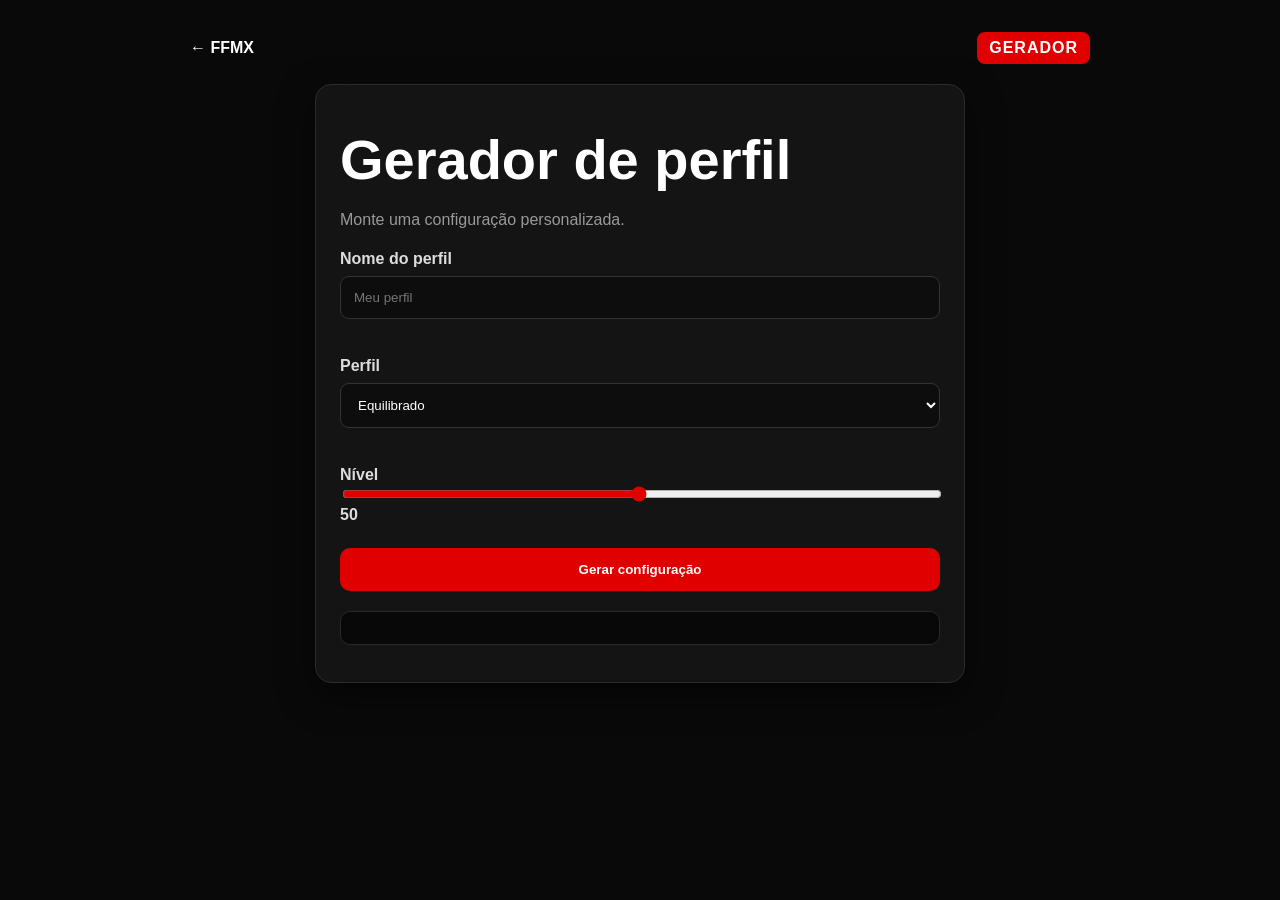
==== gerador/index.html @ 0dceda7e "Adicionar gerador FFMX" ====
<!DOCTYPE html><html lang="pt-BR"><head><meta charset="UTF-8"><meta name="viewport" content="width=device-width,initial-scale=1.0"><title>Gerador FFMX</title><link rel="stylesheet" href="../css/style.css"></head><body><main class="container"><header class="topbar"><a href="../index.html">← FFMX</a><span class="badge">GERADOR</span></header><section class="panel"><h1>Gerador de perfil</h1><p class="muted">Monte uma configuração personalizada.</p><label>Nome do perfil<input id="nome" type="text" placeholder="Meu perfil"></label><label>Perfil<select id="perfil"><option>Equilibrado</option><option>Desempenho</option><option>Personalizado</option></select></label><label>Nível<input id="nivel" type="range" min="1" max="100" value="50"><output id="valor">50</output></label><button id="gerar" class="btn">Gerar configuração</button><pre id="resultado" class="result"></pre></section></main><script>const n=document.getElementById("nivel"),v=document.getElementById("valor");n.oninput=()=>v.textContent=n.value;document.getElementById("gerar").onclick=()=>{const nome=document.getElementById("nome").value.trim()||"Meu perfil",p=document.getElementById("perfil").value;document.getElementById("resultado").textContent=`FFMX - CONFIGURAÇÃO\nNome: ${nome}\nPerfil: ${p}\nNível: ${n.value}\n\nConfiguração gerada com sucesso.`};</script></body></html>
---- css/style.css ----
*{box-sizing:border-box}body{margin:0;background:#090909;color:#fff;font-family:Arial,sans-serif;min-height:100vh}.container{width:min(900px,92%);margin:auto;padding:32px 0 60px}.hero{text-align:center;padding:50px 0 30px}.badge{display:inline-block;background:#e00000;color:#fff;font-weight:800;padding:7px 12px;border-radius:8px;letter-spacing:1px}h1{font-size:clamp(32px,7vw,56px);margin:18px 0 10px}h2{margin-top:0}p{color:#cfcfcf;line-height:1.5}.cards{display:grid;grid-template-columns:repeat(auto-fit,minmax(240px,1fr));gap:18px}.card,.panel{background:#141414;border:1px solid #2b2b2b;border-radius:16px;padding:24px;box-shadow:0 12px 35px #0008}.card{color:#fff;text-decoration:none;transition:.2s}.card:hover{border-color:#e00000;transform:translateY(-3px)}.card span{color:#ff3030;font-weight:700}.topbar{display:flex;justify-content:space-between;align-items:center;margin-bottom:20px}.topbar a{color:#fff;text-decoration:none;font-weight:700}.panel{max-width:650px;margin:auto}.muted{color:#999}.setting{display:flex;justify-content:space-between;align-items:center;gap:15px;padding:18px 0;border-bottom:1px solid #292929}.setting span{display:flex;flex-direction:column;gap:5px}small{color:#999}input[type=text],select{width:100%;margin:8px 0 20px;background:#0d0d0d;color:#fff;border:1px solid #333;border-radius:9px;padding:13px}input[type=range]{width:100%;accent-color:#e00000}label{display:block;margin-top:18px;color:#ddd;font-weight:700}.btn{margin-top:24px;width:100%;padding:14px;border:0;border-radius:10px;background:#e00000;color:#fff;font-weight:800;cursor:pointer}.btn:hover{background:#ff1717}.status{color:#ff4040;font-weight:700}.result{margin-top:20px;background:#080808;border:1px solid #292929;border-radius:10px;padding:16px;white-space:pre-wrap;color:#ddd}
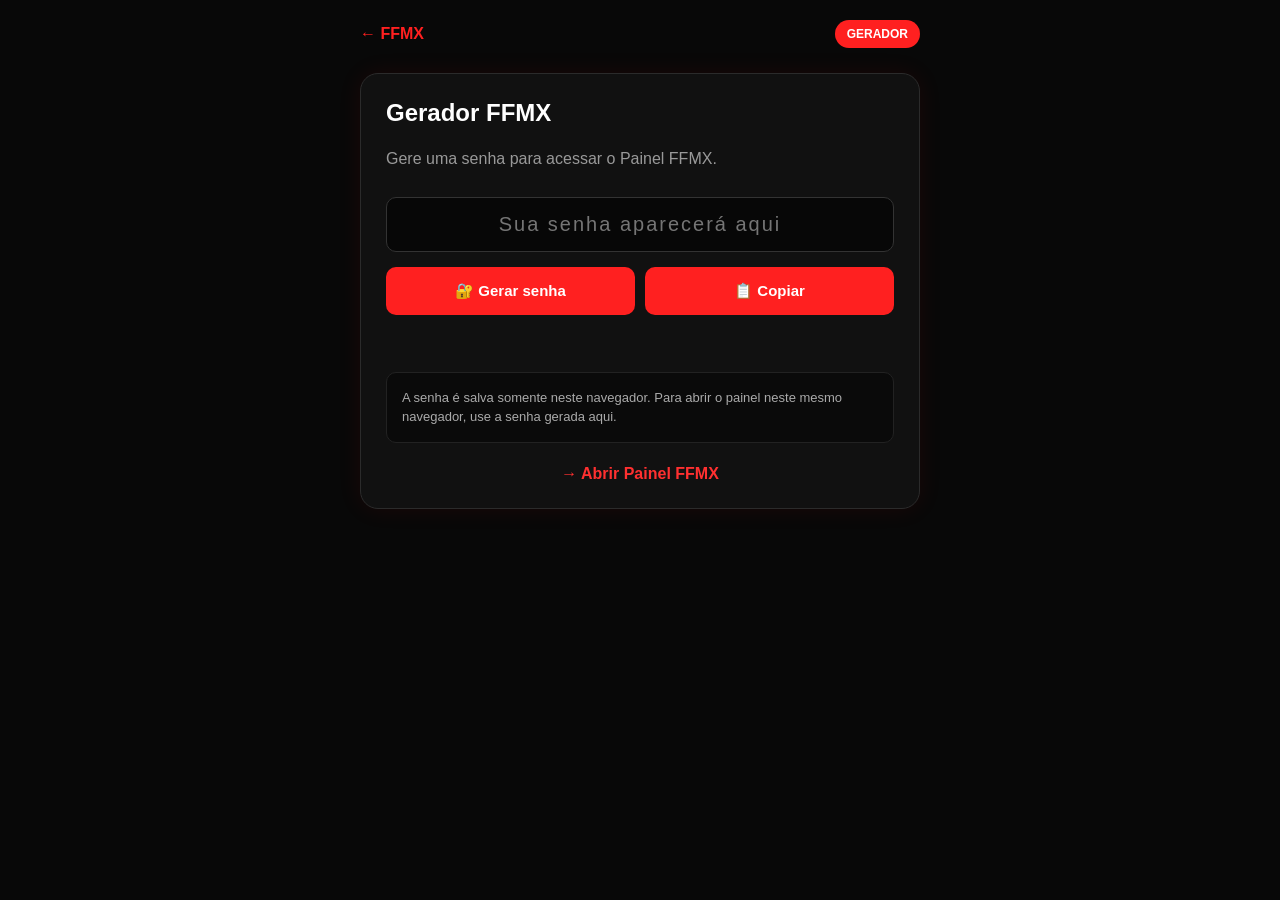
==== commit a007dada: "Atualiza Gerador FFMX com geração de senha" ====
--- a/gerador/index.html
+++ b/gerador/index.html
@@ -1 +1,16 @@
-<!DOCTYPE html><html lang="pt-BR"><head><meta charset="UTF-8"><meta name="viewport" content="width=device-width,initial-scale=1.0"><title>Gerador FFMX</title><link rel="stylesheet" href="../css/style.css"></head><body><main class="container"><header class="topbar"><a href="../index.html">← FFMX</a><span class="badge">GERADOR</span></header><section class="panel"><h1>Gerador de perfil</h1><p class="muted">Monte uma configuração personalizada.</p><label>Nome do perfil<input id="nome" type="text" placeholder="Meu perfil"></label><label>Perfil<select id="perfil"><option>Equilibrado</option><option>Desempenho</option><option>Personalizado</option></select></label><label>Nível<input id="nivel" type="range" min="1" max="100" value="50"><output id="valor">50</output></label><button id="gerar" class="btn">Gerar configuração</button><pre id="resultado" class="result"></pre></section></main><script>const n=document.getElementById("nivel"),v=document.getElementById("valor");n.oninput=()=>v.textContent=n.value;document.getElementById("gerar").onclick=()=>{const nome=document.getElementById("nome").value.trim()||"Meu perfil",p=document.getElementById("perfil").value;document.getElementById("resultado").textContent=`FFMX - CONFIGURAÇÃO\nNome: ${nome}\nPerfil: ${p}\nNível: ${n.value}\n\nConfiguração gerada com sucesso.`};</script></body></html>+<!DOCTYPE html>
+<html lang="pt-BR">
+<head>
+<meta charset="UTF-8">
+<meta name="viewport" content="width=device-width, initial-scale=1.0">
+<title>Gerador FFMX</title>
+<style>
+*{box-sizing:border-box}body{margin:0;min-height:100vh;background:#080808;color:#fff;font-family:Arial,sans-serif}.container{width:100%;max-width:600px;margin:auto;padding:20px}.topbar{display:flex;justify-content:space-between;align-items:center;margin-bottom:25px}.topbar a{color:#ff2020;text-decoration:none;font-weight:bold}.badge{background:#ff2020;color:#fff;padding:7px 12px;border-radius:20px;font-size:12px;font-weight:bold}.panel{background:#111;border:1px solid #2b2b2b;border-radius:18px;padding:25px;box-shadow:0 0 25px rgba(255,0,0,.08)}h1{margin-top:0}.muted{color:#999;line-height:1.5}.input{width:100%;padding:15px;margin-top:10px;border-radius:10px;border:1px solid #333;background:#070707;color:#fff;outline:none}.password{text-align:center;font-size:20px;letter-spacing:2px}.row{display:flex;gap:10px}.row .btn{flex:1}.btn{width:100%;border:0;border-radius:10px;padding:15px;margin-top:15px;background:#ff2020;color:#fff;font-size:15px;font-weight:bold;cursor:pointer}.btn:hover{background:#d90000}.status{min-height:22px;margin-top:15px;color:#ff5555}.success{color:#55e27a}.link{display:block;margin-top:22px;text-align:center;color:#ff3030;text-decoration:none;font-weight:bold}.info{margin-top:20px;padding:15px;border-radius:10px;background:#0a0a0a;border:1px solid #222;color:#aaa;font-size:13px;line-height:1.5}@media(max-width:480px){.row{flex-direction:column;gap:0}}
+</style>
+</head>
+<body><main class="container"><header class="topbar"><a href="../index.html">← FFMX</a><span class="badge">GERADOR</span></header><section class="panel"><h1>Gerador FFMX</h1><p class="muted">Gere uma senha para acessar o Painel FFMX.</p><input class="input password" id="senha" type="text" readonly placeholder="Sua senha aparecerá aqui"><div class="row"><button class="btn" id="gerar">🔐 Gerar senha</button><button class="btn" id="copiar">📋 Copiar</button></div><p id="status" class="status"></p><div class="info">A senha é salva somente neste navegador. Para abrir o painel neste mesmo navegador, use a senha gerada aqui.</div><a class="link" href="../painel/index.html">→ Abrir Painel FFMX</a></section></main>
+<script>
+function gerarSenha(tamanho=12){const caracteres="ABCDEFGHJKLMNPQRSTUVWXYZabcdefghijkmnopqrstuvwxyz23456789!@#$%";let senha="";const valores=new Uint32Array(tamanho);crypto.getRandomValues(valores);for(let i=0;i<tamanho;i++)senha+=caracteres[valores[i]%caracteres.length];return senha}
+document.getElementById("gerar").addEventListener("click",function(){const senha=gerarSenha(12);document.getElementById("senha").value=senha;localStorage.setItem("ffmxSenha",senha);const status=document.getElementById("status");status.textContent="Senha gerada e salva neste navegador.";status.className="status success"});
+document.getElementById("copiar").addEventListener("click",async function(){const campo=document.getElementById("senha"),senha=campo.value,status=document.getElementById("status");if(!senha){status.textContent="Gere uma senha primeiro.";status.className="status";return}try{await navigator.clipboard.writeText(senha)}catch(e){campo.select();document.execCommand("copy")}status.textContent="Senha copiada!";status.className="status success"});
+</script></body></html>
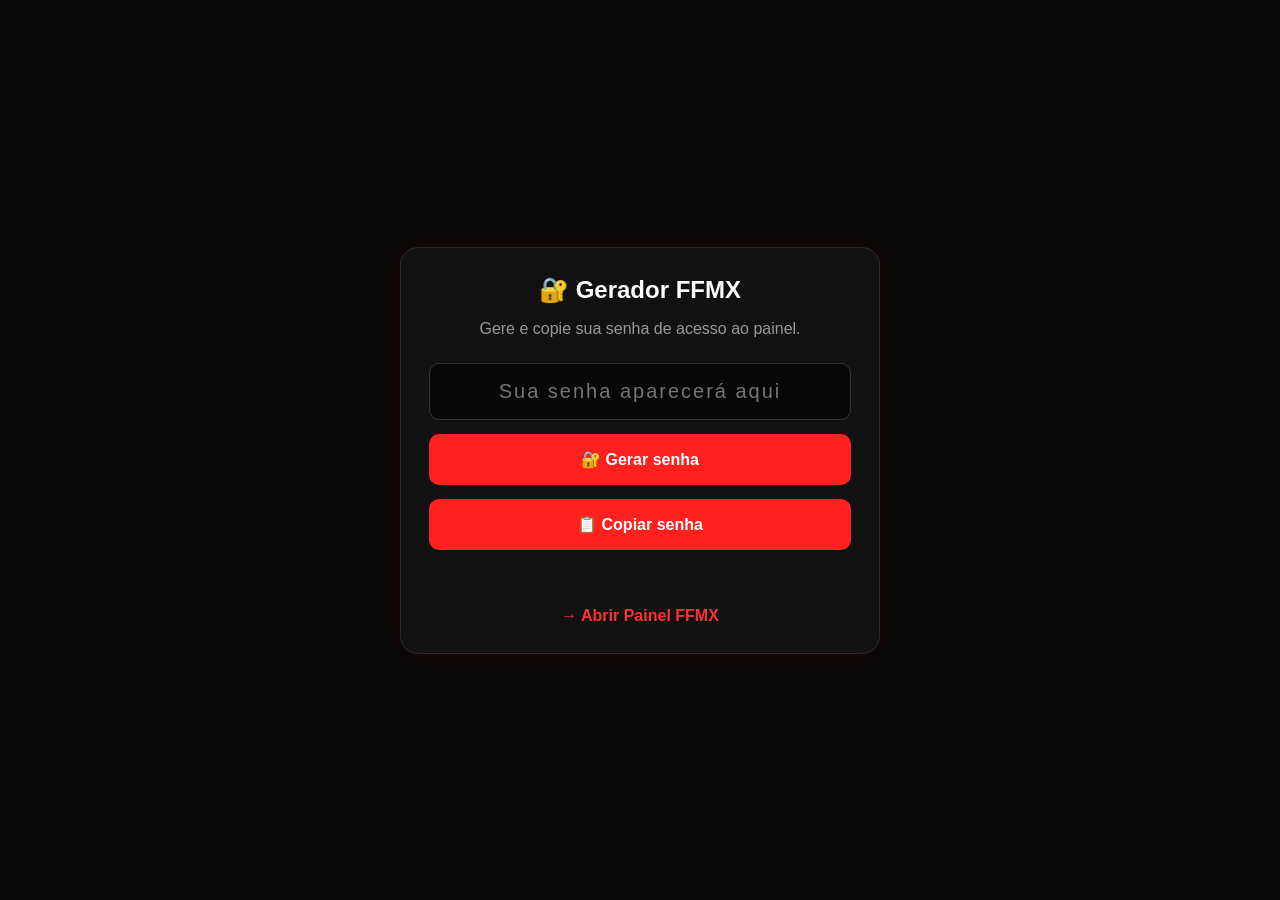
==== commit f30e089c: "Simplifica Gerador FFMX para gerar e copiar senha" ====
--- a/gerador/index.html
+++ b/gerador/index.html
@@ -5,12 +5,22 @@
 <meta name="viewport" content="width=device-width, initial-scale=1.0">
 <title>Gerador FFMX</title>
 <style>
-*{box-sizing:border-box}body{margin:0;min-height:100vh;background:#080808;color:#fff;font-family:Arial,sans-serif}.container{width:100%;max-width:600px;margin:auto;padding:20px}.topbar{display:flex;justify-content:space-between;align-items:center;margin-bottom:25px}.topbar a{color:#ff2020;text-decoration:none;font-weight:bold}.badge{background:#ff2020;color:#fff;padding:7px 12px;border-radius:20px;font-size:12px;font-weight:bold}.panel{background:#111;border:1px solid #2b2b2b;border-radius:18px;padding:25px;box-shadow:0 0 25px rgba(255,0,0,.08)}h1{margin-top:0}.muted{color:#999;line-height:1.5}.input{width:100%;padding:15px;margin-top:10px;border-radius:10px;border:1px solid #333;background:#070707;color:#fff;outline:none}.password{text-align:center;font-size:20px;letter-spacing:2px}.row{display:flex;gap:10px}.row .btn{flex:1}.btn{width:100%;border:0;border-radius:10px;padding:15px;margin-top:15px;background:#ff2020;color:#fff;font-size:15px;font-weight:bold;cursor:pointer}.btn:hover{background:#d90000}.status{min-height:22px;margin-top:15px;color:#ff5555}.success{color:#55e27a}.link{display:block;margin-top:22px;text-align:center;color:#ff3030;text-decoration:none;font-weight:bold}.info{margin-top:20px;padding:15px;border-radius:10px;background:#0a0a0a;border:1px solid #222;color:#aaa;font-size:13px;line-height:1.5}@media(max-width:480px){.row{flex-direction:column;gap:0}}
+*{box-sizing:border-box}body{margin:0;min-height:100vh;background:#080808;color:#fff;font-family:Arial,sans-serif;display:flex;align-items:center;justify-content:center}.container{width:100%;max-width:520px;padding:20px}.panel{background:#111;border:1px solid #2b2b2b;border-radius:18px;padding:28px;box-shadow:0 0 25px rgba(255,0,0,.1);text-align:center}h1{margin:0 0 10px}.muted{color:#999;margin-bottom:25px}.input{width:100%;padding:16px;border-radius:10px;border:1px solid #333;background:#070707;color:#fff;outline:none;text-align:center;font-size:20px;letter-spacing:2px}.btn{width:100%;border:0;border-radius:10px;padding:16px;margin-top:14px;background:#ff2020;color:#fff;font-size:16px;font-weight:bold;cursor:pointer}.btn:hover{background:#d90000}.status{min-height:22px;margin-top:15px;color:#55e27a}.back{display:block;margin-top:20px;color:#ff3030;text-decoration:none;font-weight:bold}
 </style>
 </head>
-<body><main class="container"><header class="topbar"><a href="../index.html">← FFMX</a><span class="badge">GERADOR</span></header><section class="panel"><h1>Gerador FFMX</h1><p class="muted">Gere uma senha para acessar o Painel FFMX.</p><input class="input password" id="senha" type="text" readonly placeholder="Sua senha aparecerá aqui"><div class="row"><button class="btn" id="gerar">🔐 Gerar senha</button><button class="btn" id="copiar">📋 Copiar</button></div><p id="status" class="status"></p><div class="info">A senha é salva somente neste navegador. Para abrir o painel neste mesmo navegador, use a senha gerada aqui.</div><a class="link" href="../painel/index.html">→ Abrir Painel FFMX</a></section></main>
+<body>
+<main class="container"><section class="panel">
+<h1>🔐 Gerador FFMX</h1>
+<p class="muted">Gere e copie sua senha de acesso ao painel.</p>
+<input class="input" id="senha" type="text" readonly placeholder="Sua senha aparecerá aqui">
+<button class="btn" id="gerar">🔐 Gerar senha</button>
+<button class="btn" id="copiar">📋 Copiar senha</button>
+<p id="status" class="status"></p>
+<a class="back" href="../painel/index.html">→ Abrir Painel FFMX</a>
+</section></main>
 <script>
 function gerarSenha(tamanho=12){const caracteres="ABCDEFGHJKLMNPQRSTUVWXYZabcdefghijkmnopqrstuvwxyz23456789!@#$%";let senha="";const valores=new Uint32Array(tamanho);crypto.getRandomValues(valores);for(let i=0;i<tamanho;i++)senha+=caracteres[valores[i]%caracteres.length];return senha}
-document.getElementById("gerar").addEventListener("click",function(){const senha=gerarSenha(12);document.getElementById("senha").value=senha;localStorage.setItem("ffmxSenha",senha);const status=document.getElementById("status");status.textContent="Senha gerada e salva neste navegador.";status.className="status success"});
-document.getElementById("copiar").addEventListener("click",async function(){const campo=document.getElementById("senha"),senha=campo.value,status=document.getElementById("status");if(!senha){status.textContent="Gere uma senha primeiro.";status.className="status";return}try{await navigator.clipboard.writeText(senha)}catch(e){campo.select();document.execCommand("copy")}status.textContent="Senha copiada!";status.className="status success"});
-</script></body></html>+document.getElementById("gerar").addEventListener("click",()=>{const senha=gerarSenha();document.getElementById("senha").value=senha;localStorage.setItem("ffmxSenha",senha);document.getElementById("status").textContent="Senha gerada!"});
+document.getElementById("copiar").addEventListener("click",async()=>{const campo=document.getElementById("senha"),senha=campo.value,status=document.getElementById("status");if(!senha){status.textContent="Gere uma senha primeiro.";return}try{await navigator.clipboard.writeText(senha)}catch(e){campo.select();document.execCommand("copy")}status.textContent="Senha copiada!"});
+</script>
+</body></html>
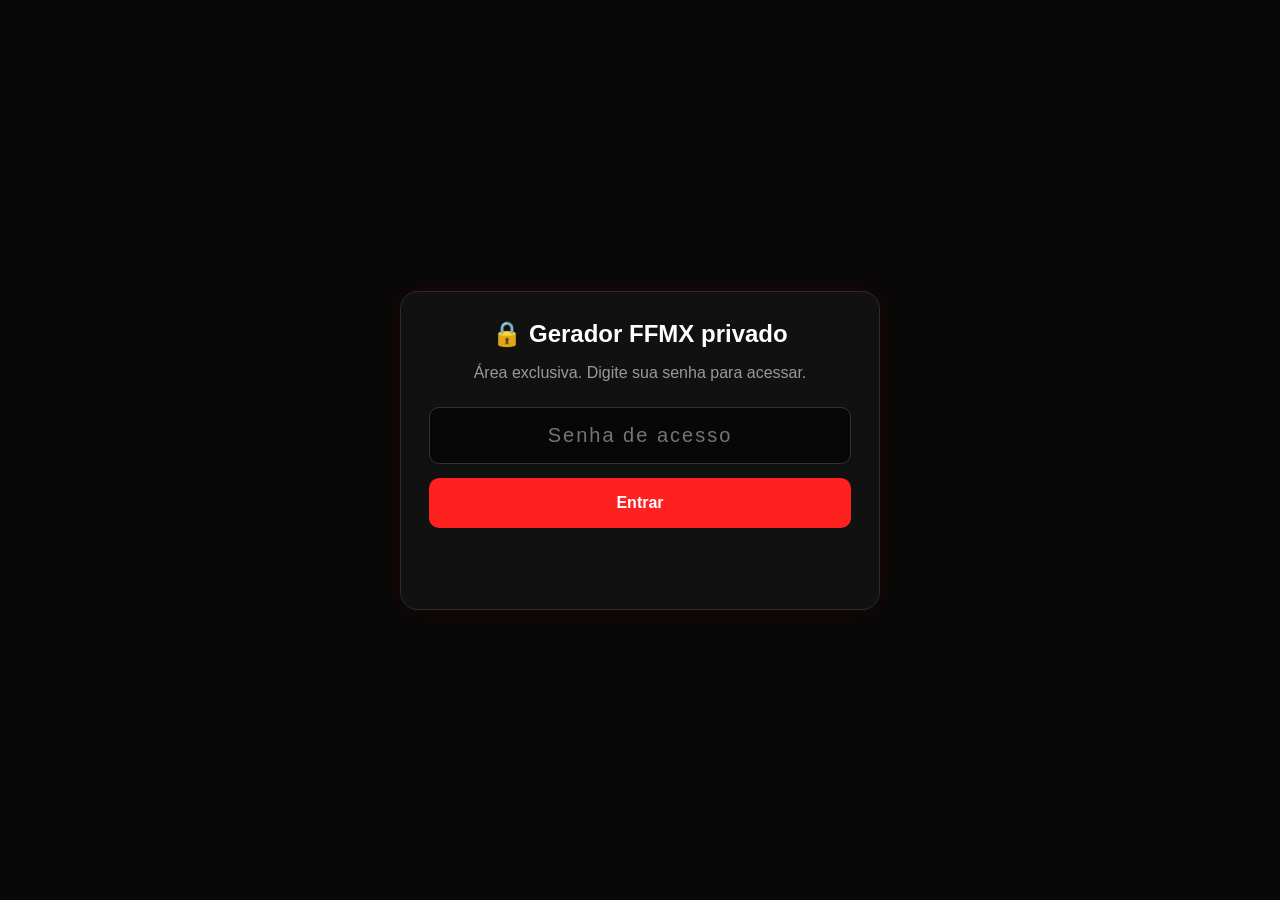
==== commit dd4fc17c: "Restringir Gerador FFMX com senha privada" ====
--- a/gerador/index.html
+++ b/gerador/index.html
@@ -5,11 +5,18 @@
 <meta name="viewport" content="width=device-width, initial-scale=1.0">
 <title>Gerador FFMX</title>
 <style>
-*{box-sizing:border-box}body{margin:0;min-height:100vh;background:#080808;color:#fff;font-family:Arial,sans-serif;display:flex;align-items:center;justify-content:center}.container{width:100%;max-width:520px;padding:20px}.panel{background:#111;border:1px solid #2b2b2b;border-radius:18px;padding:28px;box-shadow:0 0 25px rgba(255,0,0,.1);text-align:center}h1{margin:0 0 10px}.muted{color:#999;margin-bottom:25px}.input{width:100%;padding:16px;border-radius:10px;border:1px solid #333;background:#070707;color:#fff;outline:none;text-align:center;font-size:20px;letter-spacing:2px}.btn{width:100%;border:0;border-radius:10px;padding:16px;margin-top:14px;background:#ff2020;color:#fff;font-size:16px;font-weight:bold;cursor:pointer}.btn:hover{background:#d90000}.status{min-height:22px;margin-top:15px;color:#55e27a}.back{display:block;margin-top:20px;color:#ff3030;text-decoration:none;font-weight:bold}
+*{box-sizing:border-box}body{margin:0;min-height:100vh;background:#080808;color:#fff;font-family:Arial,sans-serif;display:flex;align-items:center;justify-content:center}.container{width:100%;max-width:520px;padding:20px}.panel{background:#111;border:1px solid #2b2b2b;border-radius:18px;padding:28px;box-shadow:0 0 25px rgba(255,0,0,.1);text-align:center}h1{margin:0 0 10px}.muted{color:#999;margin-bottom:25px}.input{width:100%;padding:16px;border-radius:10px;border:1px solid #333;background:#070707;color:#fff;outline:none;text-align:center;font-size:20px;letter-spacing:2px}.btn{width:100%;border:0;border-radius:10px;padding:16px;margin-top:14px;background:#ff2020;color:#fff;font-size:16px;font-weight:bold;cursor:pointer}.btn:hover{background:#d90000}.status{min-height:22px;margin-top:15px;color:#55e27a}.back{display:block;margin-top:20px;color:#ff3030;text-decoration:none;font-weight:bold}.hidden{display:none}
 </style>
 </head>
 <body>
-<main class="container"><section class="panel">
+<main class="container"><section class="panel" id="acesso">
+<h1>🔒 Gerador FFMX privado</h1>
+<p class="muted">Área exclusiva. Digite sua senha para acessar.</p>
+<input class="input" id="chave" type="password" placeholder="Senha de acesso" autocomplete="off">
+<button class="btn" id="entrar">Entrar</button>
+<p id="acessoStatus" class="status"></p>
+</section>
+<section class="panel hidden" id="gerador">
 <h1>🔐 Gerador FFMX</h1>
 <p class="muted">Gere e copie sua senha de acesso ao painel.</p>
 <input class="input" id="senha" type="text" readonly placeholder="Sua senha aparecerá aqui">
@@ -19,7 +26,11 @@
 <a class="back" href="../painel/index.html">→ Abrir Painel FFMX</a>
 </section></main>
 <script>
+const SENHA_PRIVADA="Natan2012";
 function gerarSenha(tamanho=12){const caracteres="ABCDEFGHJKLMNPQRSTUVWXYZabcdefghijkmnopqrstuvwxyz23456789!@#$%";let senha="";const valores=new Uint32Array(tamanho);crypto.getRandomValues(valores);for(let i=0;i<tamanho;i++)senha+=caracteres[valores[i]%caracteres.length];return senha}
+function entrar(){const digitada=document.getElementById("chave").value,status=document.getElementById("acessoStatus");if(digitada===SENHA_PRIVADA){document.getElementById("acesso").classList.add("hidden");document.getElementById("gerador").classList.remove("hidden");}else{status.textContent="Senha incorreta."}}
+document.getElementById("entrar").addEventListener("click",entrar);
+document.getElementById("chave").addEventListener("keydown",e=>{if(e.key==="Enter")entrar()});
 document.getElementById("gerar").addEventListener("click",()=>{const senha=gerarSenha();document.getElementById("senha").value=senha;localStorage.setItem("ffmxSenha",senha);document.getElementById("status").textContent="Senha gerada!"});
 document.getElementById("copiar").addEventListener("click",async()=>{const campo=document.getElementById("senha"),senha=campo.value,status=document.getElementById("status");if(!senha){status.textContent="Gere uma senha primeiro.";return}try{await navigator.clipboard.writeText(senha)}catch(e){campo.select();document.execCommand("copy")}status.textContent="Senha copiada!"});
 </script>
